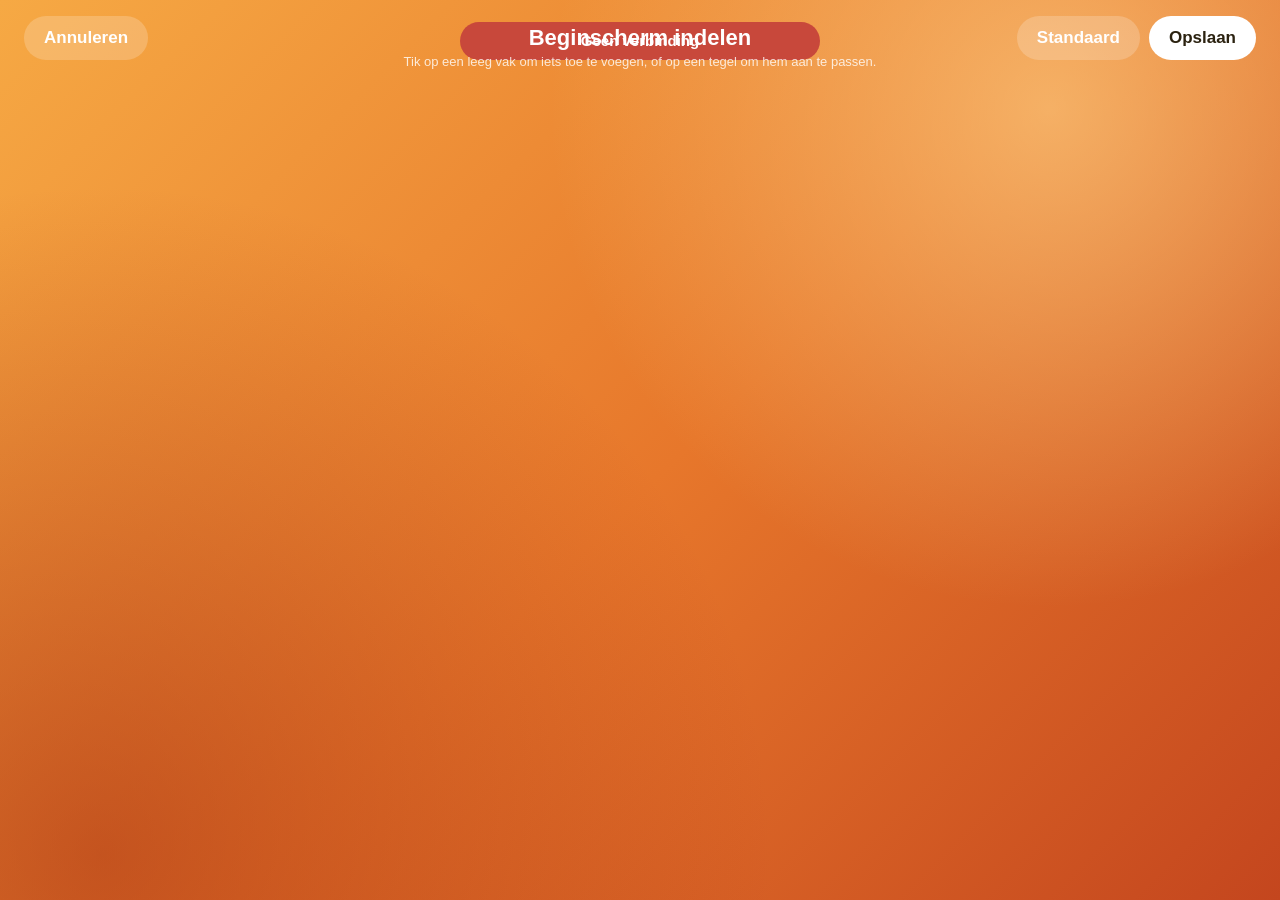
==== public/editor.html @ bef523f6 "Instelbaar beginscherm, kamerschermen, thema's en Sonos-favorieten - Beginscherm als raster van 4x3 " ====
<!DOCTYPE html>
<html lang="nl">
<head>
<meta charset="utf-8">
<title>Beginscherm indelen</title>
<meta name="viewport" content="width=device-width, initial-scale=1, maximum-scale=1, user-scalable=no">
<meta name="apple-mobile-web-app-capable" content="yes">
<meta name="apple-mobile-web-app-status-bar-style" content="black-translucent">
<link rel="apple-touch-icon" href="icon.png">
<link rel="stylesheet" href="style.css">
<style>
/* Aanvullingen voor de editor; tegels en thema's komen uit style.css. */
html, body { overflow: hidden; }
body { position: fixed; left: 0; top: 0; width: 100%; height: 100%; }
#bgimg { z-index: 0; }
.ed-top { position: absolute; left: 0; right: 0; top: 0; height: 76px; z-index: 2; }
.ed-btn { position: absolute; top: 16px; height: 44px; line-height: 44px; padding: 0 20px; border-radius: 22px; font-size: 17px; font-weight: 600; cursor: pointer; background: rgba(255,255,255,.2); color: inherit; }
.ed-btn.is-down, .ed-tool.is-down, .pk-item.is-down { opacity: .6; }
.ed-cancel { left: 24px; }
.ed-save { right: 24px; background: #fff; color: #2b2210; }
.ed-reset { right: 140px; }
.ed-title { position: absolute; left: 0; right: 0; top: 18px; text-align: center; font-size: 22px; line-height: 40px; font-weight: 600; pointer-events: none; }
.ed-hint { position: absolute; left: 0; right: 0; top: 54px; text-align: center; font-size: 13px; opacity: .8; pointer-events: none; }
#area { position: absolute; left: 0; right: 0; top: 80px; bottom: 96px; z-index: 1; }
.cell { position: absolute; border-radius: 22px; border: 2px dashed rgba(255,255,255,.4); -webkit-box-sizing: border-box; box-sizing: border-box; cursor: pointer; }
.cell:after { content: "+"; position: absolute; left: 0; right: 0; top: 50%; margin-top: -22px; text-align: center; font-size: 36px; line-height: 44px; font-weight: 200; opacity: .6; }
.cell.is-target { border-color: #fff; border-style: solid; background: rgba(255,255,255,.12); }
.cell.is-target:after { opacity: 1; }
.theme-nacht .cell, .theme-donker .cell { border-color: rgba(255,255,255,.18); }
#area .tile { cursor: pointer; }
#area .tile.is-sel { box-shadow: 0 0 0 4px #fff, 0 10px 30px rgba(0,0,0,.25) !important; }
#area .tile.is-moving { opacity: .55; }
.ed-size { position: absolute; right: 14px; bottom: 12px; font-size: 13px; font-weight: 700; opacity: .65; }
.ed-kind { position: absolute; left: 20px; bottom: 17px; font-size: 14px; opacity: .8; }
.ed-bar { position: absolute; left: 0; right: 0; bottom: 0; height: 96px; z-index: 2; text-align: center; }
.ed-tools { display: inline-block; margin-top: 20px; white-space: nowrap; }
.ed-tool { display: inline-block; height: 52px; line-height: 52px; padding: 0 18px; margin: 0 4px; border-radius: 18px; font-size: 16px; font-weight: 600; cursor: pointer; background: rgba(255,255,255,.2); }
.ed-tool.is-on { background: #fff; color: #2b2210; }
.ed-tool.is-off { opacity: .3; }
.ed-tool.danger { background: rgba(200,60,50,.85); color: #fff; }
.ed-msg { margin-top: 34px; font-size: 16px; opacity: .85; }
#picker { display: none; position: absolute; left: 0; top: 0; right: 0; bottom: 0; z-index: 5; background: rgba(8,10,16,.55); }
#picker.is-shown { display: block; }
.pk-box { position: absolute; left: 50%; top: 40px; bottom: 40px; width: 620px; margin-left: -310px; border-radius: 28px; background: #26324a; color: #f4f0e6; overflow: hidden; box-shadow: 0 20px 60px rgba(0,0,0,.4); }
.pk-head { position: absolute; left: 0; right: 0; top: 0; height: 70px; }
.pk-title { position: absolute; left: 26px; top: 20px; font-size: 22px; font-weight: 600; }
.pk-close { position: absolute; right: 18px; top: 14px; height: 42px; line-height: 42px; padding: 0 18px; border-radius: 21px; background: rgba(255,255,255,.12); font-size: 16px; font-weight: 600; cursor: pointer; }
.pk-list { position: absolute; left: 0; right: 0; top: 70px; bottom: 0; overflow-y: auto; -webkit-overflow-scrolling: touch; padding: 0 18px 18px 18px; }
.pk-group { font-size: 13px; font-weight: 700; letter-spacing: 1.2px; text-transform: uppercase; opacity: .6; margin: 18px 8px 8px 8px; }
.pk-item { position: relative; height: 56px; line-height: 56px; padding-left: 58px; margin-bottom: 6px; border-radius: 16px; background: rgba(255,255,255,.07); font-size: 17px; cursor: pointer; white-space: nowrap; overflow: hidden; text-overflow: ellipsis; }
.pk-item svg { position: absolute; left: 18px; top: 16px; width: 24px; height: 24px; }
.pk-item small { opacity: .6; margin-left: 8px; font-size: 14px; }
.pk-item.is-used { opacity: .45; }
@media (max-width: 700px) {
  .pk-box { left: 10px; right: 10px; width: auto; margin-left: 0; }
  .ed-reset { display: none; }
  .ed-title { font-size: 18px; }
  .ed-tool { padding: 0 10px; margin: 0 2px; font-size: 14px; }
}
</style>
</head>
<body class="theme-warm">
<div id="bgimg"></div>
<div class="ed-top">
  <div class="ed-btn ed-cancel" id="cancel">Annuleren</div>
  <div class="ed-title">Beginscherm indelen</div>
  <div class="ed-hint" id="hint">Tik op een leeg vak om iets toe te voegen, of op een tegel om hem aan te passen.</div>
  <div class="ed-btn ed-reset" id="reset">Standaard</div>
  <div class="ed-btn ed-save" id="save">Opslaan</div>
</div>
<div id="area"></div>
<div class="ed-bar" id="bar"></div>
<div id="picker"><div class="pk-box"><div class="pk-head"><div class="pk-title">Wat komt hier?</div><div class="pk-close" id="pk-close">Sluiten</div></div><div class="pk-list" id="pk-list"></div></div></div>
<div id="offline"></div>
<script src="editor.js"></script>
</body>
</html>
---- public/style.css ----
/* Huispaneel - voor Safari op iOS 9 (iPad mini 1, 1024x768 liggend).
   Geen CSS grid, geen custom properties, geen gap, geen backdrop-filter. */

html, body {
  margin: 0; padding: 0; width: 100%; height: 100%; overflow: hidden;
  font-family: -apple-system, "Helvetica Neue", Helvetica, Arial, sans-serif;
  -webkit-user-select: none; user-select: none; -webkit-touch-callout: none;
  -webkit-tap-highlight-color: rgba(0,0,0,0); -webkit-text-size-adjust: 100%;
}
#bgimg { display: none; position: absolute; left: 0; top: 0; right: 0; bottom: 0; background-size: cover; background-position: center; }
#bgimg:after { content: ""; position: absolute; left: 0; top: 0; right: 0; bottom: 0; background: rgba(0,0,0,.28); }

#stage { position: absolute; left: 0; top: 0; right: 0; bottom: 0; overflow: hidden; }
#track { position: absolute; left: 0; top: 0; height: 100%; -webkit-transform: translate3d(0,0,0); transform: translate3d(0,0,0); }
#track.anim { -webkit-transition: -webkit-transform .32s ease-out; transition: transform .32s ease-out; }
.face { position: relative; float: left; height: 100%; overflow: hidden; }

/* ------------------------------------------------------------- tegels */
.tile {
  position: absolute; overflow: hidden; border-radius: 26px;
  -webkit-box-sizing: border-box; box-sizing: border-box;
  -webkit-transition: background-color .18s, color .18s; transition: background-color .18s, color .18s;
}
.tile.is-down { opacity: .7; }
.tile.is-fault { opacity: .5; }
.t-icon { position: absolute; left: 20px; top: 18px; width: 38px; height: 38px; }
.t-icon svg { width: 100%; height: 100%; }
.t-state { position: absolute; right: 18px; top: 22px; font-size: 15px; font-weight: 600; }
.t-name { position: absolute; left: 20px; right: 16px; bottom: 40px; font-size: 19px; line-height: 23px; font-weight: 600; max-height: 46px; overflow: hidden; }
.t-sub { position: absolute; left: 20px; right: 16px; bottom: 17px; font-size: 14px; line-height: 19px; white-space: nowrap; overflow: hidden; text-overflow: ellipsis; }
.s-2x2 .t-icon, .s-1x2 .t-icon { left: 26px; top: 26px; width: 64px; height: 64px; }
.s-2x2 .t-name { left: 26px; bottom: 50px; font-size: 26px; line-height: 31px; max-height: 62px; }
.s-2x2 .t-sub, .s-1x2 .t-sub { left: 26px; bottom: 24px; font-size: 17px; }
.s-2x2 .t-state { right: 26px; top: 30px; font-size: 20px; }
.s-1x2 .t-name { left: 26px; bottom: 50px; font-size: 22px; line-height: 27px; max-height: 81px; }
.t-missing .t-name { opacity: .6; }

/* grote thermostaat */
.th-num { position: absolute; left: 0; right: 0; top: 18%; text-align: center; font-size: 150px; line-height: 150px; font-weight: 200; letter-spacing: -6px; }
.th-num small { font-size: 54px; letter-spacing: 0; vertical-align: top; position: relative; top: 18px; margin-left: 4px; }
.th-label { position: absolute; left: 70px; right: 70px; bottom: 44px; text-align: center; font-size: 21px; font-weight: 600; white-space: nowrap; overflow: hidden; text-overflow: ellipsis; }
.th-sub { position: absolute; left: 70px; right: 70px; bottom: 20px; text-align: center; font-size: 16px; white-space: nowrap; overflow: hidden; text-overflow: ellipsis; }
.th-btn { position: absolute; bottom: 18px; width: 56px; height: 56px; border-radius: 28px; }
.th-btn svg { position: absolute; left: 14px; top: 14px; width: 28px; height: 28px; }
.th-minus { left: 18px; } .th-plus { right: 18px; }
.th-btn.is-down { opacity: .5; }
.th-small .th-num { top: 22px; font-size: 64px; line-height: 64px; letter-spacing: -2px; }
.th-small .th-num small { font-size: 26px; top: 6px; }
.th-small .th-label { left: 18px; right: 18px; bottom: 40px; font-size: 18px; text-align: left; }
.th-small .th-sub { left: 18px; right: 18px; bottom: 17px; font-size: 14px; text-align: left; }
.s-2x1.th-small .th-num { left: 24px; right: auto; top: 50%; margin-top: -40px; font-size: 82px; line-height: 82px; }
.s-2x1.th-small .th-label, .s-2x1.th-small .th-sub { left: 52%; }

/* klok */
.clock-svg { position: absolute; left: 50%; top: 50%; }
.clock-digital { position: absolute; left: 0; right: 0; top: 50%; margin-top: -48px; text-align: center; }
.clock-digital .cd-time { font-size: 76px; line-height: 80px; font-weight: 200; letter-spacing: -2px; }
.clock-digital .cd-date { font-size: 16px; font-weight: 600; margin-top: 4px; }
.s-2x2 .clock-digital { margin-top: -90px; } .s-2x2 .clock-digital .cd-time { font-size: 150px; line-height: 150px; letter-spacing: -6px; } .s-2x2 .clock-digital .cd-date { font-size: 22px; }
.s-2x1 .clock-digital .cd-time { font-size: 96px; line-height: 96px; }

/* weer */
.wx-icon { position: absolute; left: 20px; top: 18px; width: 46px; height: 46px; }
.wx-icon svg { width: 100%; height: 100%; }
.wx-temp { position: absolute; right: 20px; top: 14px; font-size: 54px; line-height: 58px; font-weight: 200; letter-spacing: -2px; }
.wx-text { position: absolute; left: 20px; right: 16px; bottom: 40px; font-size: 18px; font-weight: 600; white-space: nowrap; overflow: hidden; text-overflow: ellipsis; }
.wx-sub { position: absolute; left: 20px; right: 16px; bottom: 17px; font-size: 14px; white-space: nowrap; overflow: hidden; text-overflow: ellipsis; }
.s-2x2 .wx-icon, .s-1x2 .wx-icon { width: 84px; height: 84px; left: 26px; top: 26px; }
.s-2x2 .wx-temp { font-size: 120px; line-height: 120px; top: 30%; left: 26px; right: auto; }
.s-1x2 .wx-temp { font-size: 76px; line-height: 80px; top: 40%; left: 22px; right: auto; }

/* nu speelt */
.np-art { position: absolute; left: 0; top: 0; right: 0; bottom: 0; background-size: cover; background-position: center; }
.np-shade { position: absolute; left: 0; right: 0; bottom: 0; height: 75%; background: -webkit-linear-gradient(top, rgba(0,0,0,0), rgba(0,0,0,.62)); background: linear-gradient(to bottom, rgba(0,0,0,0), rgba(0,0,0,.62)); }
.np-title, .np-artist { position: absolute; left: 22px; right: 92px; white-space: nowrap; overflow: hidden; text-overflow: ellipsis; color: #fff; }
.np-title { bottom: 44px; font-size: 20px; font-weight: 600; }
.np-artist { bottom: 20px; font-size: 15px; color: rgba(255,255,255,.8); }
.np-btn { position: absolute; right: 18px; bottom: 18px; width: 58px; height: 58px; border-radius: 29px; background: #fff; color: #222; }
.np-btn svg { position: absolute; left: 16px; top: 16px; width: 26px; height: 26px; }
.np-btn.is-down { opacity: .6; }
.np-noart { position: absolute; left: 22px; top: 20px; width: 40px; height: 40px; opacity: .55; color: #fff; }
.np-noart svg { width: 100%; height: 100%; }
.s-2x2 .np-title { font-size: 26px; bottom: 54px; } .s-2x2 .np-artist { font-size: 18px; bottom: 26px; }

/* ---------------------------------------------------------- kamerscherm */
.room-title { position: absolute; left: 32px; top: 26px; font-size: 34px; line-height: 40px; font-weight: 300; letter-spacing: -.5px; }
.room-count { position: absolute; left: 34px; top: 68px; font-size: 15px; font-weight: 600; opacity: .75; }
.room-tiles { position: absolute; left: 28px; right: 28px; top: 104px; bottom: 56px; overflow-x: hidden; overflow-y: auto; -webkit-overflow-scrolling: touch; }
.room-tiles .tile { position: relative; float: left; width: 18.6%; height: 156px; margin: 0 1.75% 16px 0; }
.room-tiles .tile:nth-child(5n) { margin-right: 0; }
.room-tiles .t-name { font-size: 17px; line-height: 21px; max-height: 42px; bottom: 38px; }

/* ------------------------------------------------------------- muziek */
.mu-left { position: absolute; left: 40px; top: 40px; width: 380px; bottom: 60px; }
.mu-art { position: relative; width: 380px; height: 380px; border-radius: 28px; background-size: cover; background-position: center; overflow: hidden; }
.mu-art .np-noart { left: 50%; top: 50%; width: 120px; height: 120px; margin: -60px 0 0 -60px; }
.mu-title { font-size: 28px; line-height: 33px; font-weight: 600; margin-top: 18px; white-space: nowrap; overflow: hidden; text-overflow: ellipsis; }
.mu-artist { font-size: 18px; line-height: 24px; margin-top: 4px; white-space: nowrap; overflow: hidden; text-overflow: ellipsis; }
.mu-ctrl { position: relative; height: 80px; margin-top: 16px; }
.mu-btn { position: absolute; top: 8px; width: 64px; height: 64px; border-radius: 32px; }
.mu-btn svg { position: absolute; left: 18px; top: 18px; width: 28px; height: 28px; }
.mu-prev { left: 60px; } .mu-next { right: 60px; }
.mu-play { left: 50%; margin-left: -40px; top: 0; width: 80px; height: 80px; border-radius: 40px; }
.mu-play svg { left: 24px; top: 24px; width: 32px; height: 32px; }
.mu-btn.is-disabled { opacity: .3; }
.mu-btn.is-down, .mu-mute.is-down { opacity: .6; }
.mu-vol { position: relative; height: 56px; margin-top: 6px; }
.mu-mute { position: absolute; left: 0; top: 6px; width: 44px; height: 44px; }
.mu-mute svg { position: absolute; left: 7px; top: 7px; width: 30px; height: 30px; }
.mu-vol .slider { position: absolute; left: 56px; right: 52px; top: 0; }
.mu-volnum { position: absolute; right: 0; top: 0; line-height: 56px; font-size: 18px; font-weight: 600; width: 44px; text-align: right; }
.mu-right { position: absolute; left: 460px; right: 32px; top: 36px; bottom: 56px; }
.mu-head { font-size: 30px; line-height: 36px; font-weight: 300; }
.mu-room { font-size: 14px; font-weight: 700; letter-spacing: 1.5px; text-transform: uppercase; margin-top: 2px; opacity: .8; }
.mu-favs { position: absolute; left: 0; right: 0; top: 74px; bottom: 0; overflow-x: hidden; overflow-y: auto; -webkit-overflow-scrolling: touch; }
.fav { position: relative; float: left; width: 31.5%; margin: 0 2.75% 18px 0; }
.fav:nth-child(3n) { margin-right: 0; }
.fav-art { position: relative; width: 100%; height: 150px; border-radius: 20px; background-size: cover; background-position: center; overflow: hidden; }
.fav-art .np-noart { left: 50%; top: 50%; width: 44px; height: 44px; margin: -22px 0 0 -22px; }
.fav-title { font-size: 16px; line-height: 20px; font-weight: 600; margin-top: 8px; white-space: nowrap; overflow: hidden; text-overflow: ellipsis; }
.fav-desc { font-size: 13px; line-height: 17px; white-space: nowrap; overflow: hidden; text-overflow: ellipsis; opacity: .75; }
.fav.is-down { opacity: .6; }
.fav.is-playing .fav-art { box-shadow: 0 0 0 4px #fff; }
.mu-empty { font-size: 17px; line-height: 25px; max-width: 460px; opacity: .85; }

/* --------------------------------------------------------------- klok */
.face-clock { text-align: center; }
.fc-time { margin-top: 170px; font-size: 250px; line-height: 250px; font-weight: 100; letter-spacing: -8px; }
.fc-date { font-size: 32px; margin-top: 18px; }
.fc-wx { font-size: 22px; margin-top: 12px; opacity: .65; }

/* ----------------------------------------------------- balk onderaan */
#bar { position: absolute; left: 0; right: 0; bottom: 0; height: 52px; }
#dots { position: absolute; left: 160px; right: 160px; bottom: 16px; height: 20px; text-align: center; }
.dot { display: inline-block; width: 8px; height: 8px; margin: 6px 5px; border-radius: 4px; }
.dot.is-music { width: 10px; }
.barbtn { position: absolute; bottom: 10px; width: 38px; height: 38px; border-radius: 19px; }
.barbtn svg { position: absolute; left: 9px; top: 9px; width: 20px; height: 20px; }
#edit { right: 76px; } #gear { right: 28px; }
.barbtn.is-down { opacity: .5; }

#offline {
  display: none; position: absolute; left: 50%; top: 22px; width: 360px; margin-left: -180px;
  height: 38px; line-height: 38px; border-radius: 19px; text-align: center; font-size: 15px; font-weight: 600; background: #c8483b; color: #fff;
}
#offline.is-shown { display: block; }

/* ------------------------------------------------------------- slider */
.slider { position: relative; height: 56px; }
.slider:before { content: ""; position: absolute; left: 0; right: 0; top: 23px; height: 10px; border-radius: 5px; background: rgba(255,255,255,.25); }
.slider-fill { position: absolute; left: 0; top: 23px; height: 10px; width: 0; border-radius: 5px; background: #fff; }
.slider-knob { position: absolute; top: 12px; left: 0; width: 32px; height: 32px; margin-left: -16px; border-radius: 16px; background: #fff; box-shadow: 0 2px 8px rgba(0,0,0,.35); }
.slider-big { height: 72px; margin: 18px 16px 0 16px; }
.slider-big:before, .slider-big .slider-fill { top: 22px; height: 28px; border-radius: 14px; }
.slider-big .slider-fill { background: #f6d98f; }
.slider-big .slider-knob { top: 14px; width: 44px; height: 44px; margin-left: -22px; border-radius: 22px; }

/* -------------------------------------------------------------- sheet */
#sheet { display: none; position: absolute; left: 0; top: 0; right: 0; bottom: 0; background: rgba(8,10,16,.6); }
#sheet.is-shown { display: block; }
.sheet-box {
  position: absolute; left: 50%; top: 50%; width: 520px; margin-left: -260px; margin-top: -150px; color: #f4f0e6;
  -webkit-box-sizing: border-box; box-sizing: border-box; padding: 28px 28px 24px 28px; border-radius: 30px; background: #26324a;
  box-shadow: 0 20px 60px rgba(0,0,0,.4);
}
.sheet-title { font-size: 26px; font-weight: 600; }
.sheet-value { font-size: 18px; margin-top: 6px; color: rgba(244,240,230,.7); min-height: 24px; }
.sheet-row { margin-top: 22px; overflow: hidden; }
.sheet-btn { float: left; width: 48%; height: 54px; line-height: 54px; text-align: center; border-radius: 16px; font-size: 18px; font-weight: 600; background: rgba(255,255,255,.12); }
.sheet-btn.sheet-primary { float: right; background: #f6d98f; color: #2b2210; }
.sheet-btn.is-down { opacity: .6; }
#sheet.no-slider .slider { display: none; }
.stepper { display: none; position: relative; height: 96px; margin-top: 14px; text-align: center; }
#sheet.mode-step .stepper { display: block; }
#sheet.mode-step .slider { display: none; }
.step-btn { position: absolute; left: 8px; top: 8px; width: 80px; height: 80px; line-height: 76px; border-radius: 40px; font-size: 48px; font-weight: 300; background: rgba(255,255,255,.12); }
.step-btn.step-plus { left: auto; right: 8px; }
.step-btn.is-down { opacity: .6; }
.step-val { font-size: 72px; line-height: 96px; font-weight: 200; }
.sheet-sub, .slider-ct { display: none; }
#sheet.has-ct .sheet-sub { display: block; font-size: 15px; color: rgba(244,240,230,.7); margin: 10px 0 0 0; }
#sheet.has-ct .slider-ct { display: block; }
#sheet.has-ct .sheet-box { margin-top: -200px; }
.slider-ct:before { background: #ffb35c; background: -webkit-linear-gradient(left, #ffb35c 0%, #fff1dc 55%, #cfe2ff 100%); background: linear-gradient(90deg, #ffb35c 0%, #fff1dc 55%, #cfe2ff 100%); }
.slider-ct .slider-fill { display: none; }

/* ============================================================= thema's */

/* Warm: oranje verloop met zachte lichtvlekken, matglazen tegels. */
body.theme-warm { background: #e8792c; color: #fff;
  background-image: radial-gradient(circle at 82% 12%, rgba(255,215,140,.6) 0, rgba(255,215,140,0) 38%), radial-gradient(circle at 8% 95%, rgba(160,40,15,.5) 0, rgba(160,40,15,0) 46%), linear-gradient(135deg, #f6a944 0%, #e7772b 52%, #c4461e 100%); }
.theme-warm .tile, .theme-warm .barbtn, .theme-warm .mu-btn, .theme-warm .th-btn { background-color: rgba(255,255,255,.17); box-shadow: inset 0 0 0 1px rgba(255,255,255,.26); color: #fff; }
.theme-warm .t-sub, .theme-warm .th-sub, .theme-warm .wx-sub { color: rgba(255,255,255,.78); }
.theme-warm .tile.is-on { background-color: rgba(255,248,238,.95); color: #3b2a1c; box-shadow: none; }
.theme-warm .tile.is-on .t-icon { color: #e0772c; }
.theme-warm .tile.is-on .t-sub { color: #8f6c52; }
.theme-warm .tile.k-sensor { background-color: rgba(255,255,255,.08); }
.theme-warm .tile.big-thermo { background-color: rgba(255,248,238,.95); color: #2c2119; box-shadow: none; }
.theme-warm .big-thermo .th-sub { color: #8f6c52; }
.theme-warm .big-thermo .th-btn { background: rgba(60,40,20,.08); color: #2c2119; box-shadow: none; }
.theme-warm .mu-play { background: #fff; color: #c4461e; }
.theme-warm .dot { background: rgba(255,255,255,.4); } .theme-warm .dot.is-active { background: #fff; }
.theme-warm .fav-art, .theme-warm .mu-art { background-color: rgba(255,255,255,.17); }

/* Oceaan: diepblauw met turquoise. */
body.theme-oceaan { background: #145173; color: #fff;
  background-image: radial-gradient(circle at 85% 10%, rgba(120,220,230,.45) 0, rgba(120,220,230,0) 40%), linear-gradient(135deg, #1e7f98 0%, #135174 50%, #0e2c50 100%); }
.theme-oceaan .tile, .theme-oceaan .barbtn, .theme-oceaan .mu-btn, .theme-oceaan .th-btn { background-color: rgba(255,255,255,.14); box-shadow: inset 0 0 0 1px rgba(255,255,255,.2); color: #fff; }
.theme-oceaan .t-sub, .theme-oceaan .th-sub, .theme-oceaan .wx-sub { color: rgba(255,255,255,.75); }
.theme-oceaan .tile.is-on, .theme-oceaan .tile.big-thermo { background-color: rgba(240,250,252,.95); color: #10324a; box-shadow: none; }
.theme-oceaan .tile.is-on .t-icon { color: #1f8db8; }
.theme-oceaan .tile.is-on .t-sub, .theme-oceaan .big-thermo .th-sub { color: #4d7287; }
.theme-oceaan .big-thermo .th-btn { background: rgba(16,50,74,.08); color: #10324a; box-shadow: none; }
.theme-oceaan .mu-play { background: #fff; color: #135174; }
.theme-oceaan .dot { background: rgba(255,255,255,.35); } .theme-oceaan .dot.is-active { background: #fff; }
.theme-oceaan .fav-art, .theme-oceaan .mu-art { background-color: rgba(255,255,255,.14); }

/* Donker: de oorspronkelijke stijl. */
body.theme-donker { background: #17233a; color: #f4f0e6; background-image: linear-gradient(135deg, #17233a 0%, #1c3a44 100%); }
.theme-donker .tile, .theme-donker .barbtn, .theme-donker .mu-btn, .theme-donker .th-btn { background-color: rgba(255,255,255,.09); color: #f4f0e6; }
.theme-donker .t-sub, .theme-donker .th-sub, .theme-donker .wx-sub { color: rgba(244,240,230,.65); }
.theme-donker .tile.is-on { background-color: #f6d98f; color: #2b2210; }
.theme-donker .tile.is-on .t-sub { color: #6b5a33; }
.theme-donker .tile.k-switch.is-on, .theme-donker .tile.k-outlet.is-on, .theme-donker .tile.k-tv.is-on, .theme-donker .tile.k-fan.is-on { background-color: #a9e3cc; color: #10301f; }
.theme-donker .tile.k-scene.is-on { background-color: #e3c8f0; color: #2e1838; }
.theme-donker .tile.big-thermo { background-color: rgba(255,255,255,.12); }
.theme-donker .mu-play { background: #f4f0e6; color: #17233a; }
.theme-donker .dot { background: rgba(255,255,255,.28); } .theme-donker .dot.is-active { background: #f4f0e6; }
.theme-donker .fav-art, .theme-donker .mu-art { background-color: rgba(255,255,255,.09); }

/* Nacht: bijna zwart en gedimd, prettig in een donkere kamer. */
body.theme-nacht { background: #06070a; color: #b7a58b; }
.theme-nacht .tile, .theme-nacht .barbtn, .theme-nacht .mu-btn, .theme-nacht .th-btn { background-color: rgba(255,255,255,.05); color: #b7a58b; }
.theme-nacht .t-sub, .theme-nacht .th-sub, .theme-nacht .wx-sub { color: rgba(183,165,139,.6); }
.theme-nacht .tile.is-on { background-color: rgba(214,150,70,.72); color: #160f06; }
.theme-nacht .tile.is-on .t-sub { color: rgba(22,15,6,.65); }
.theme-nacht .tile.big-thermo { background-color: rgba(255,255,255,.07); }
.theme-nacht .mu-play { background: #b7a58b; color: #06070a; }
.theme-nacht .dot { background: rgba(183,165,139,.25); } .theme-nacht .dot.is-active { background: #b7a58b; }
.theme-nacht .slider-knob, .theme-nacht .slider-fill { background: #b7a58b; }
.theme-nacht .np-btn { background: #b7a58b; }
.theme-nacht .fav-art, .theme-nacht .mu-art { background-color: rgba(255,255,255,.05); }

/* Eigen foto als achtergrond. */
body.theme-eigen { background: #222; color: #fff; }
.theme-eigen #bgimg { display: block; }
.theme-eigen .tile, .theme-eigen .barbtn, .theme-eigen .mu-btn, .theme-eigen .th-btn { background-color: rgba(18,18,22,.42); box-shadow: inset 0 0 0 1px rgba(255,255,255,.18); color: #fff; }
.theme-eigen .t-sub, .theme-eigen .th-sub, .theme-eigen .wx-sub { color: rgba(255,255,255,.75); }
.theme-eigen .tile.is-on, .theme-eigen .tile.big-thermo { background-color: rgba(255,255,255,.93); color: #1d1d22; box-shadow: none; }
.theme-eigen .tile.is-on .t-sub, .theme-eigen .big-thermo .th-sub { color: #66666f; }
.theme-eigen .big-thermo .th-btn { background: rgba(0,0,0,.07); color: #1d1d22; box-shadow: none; }
.theme-eigen .mu-play { background: #fff; color: #1d1d22; }
.theme-eigen .dot { background: rgba(255,255,255,.4); } .theme-eigen .dot.is-active { background: #fff; }
.theme-eigen .fav-art, .theme-eigen .mu-art { background-color: rgba(18,18,22,.42); }
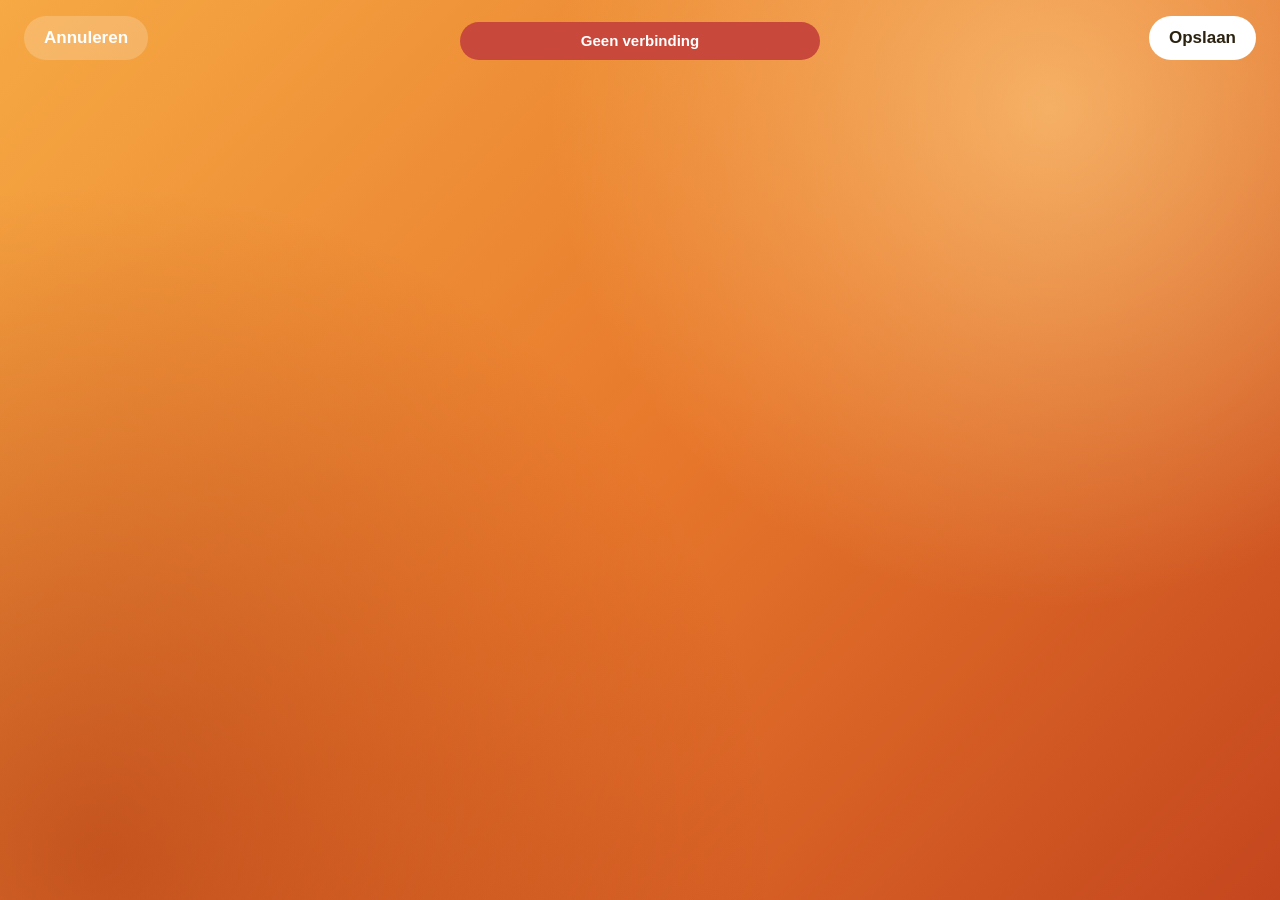
==== commit 0c2a274a: "Eigen schermen, kamerknoppen, lampgroepen en alle formaten - Kamerschermen en klokscherm vervangen d" ====
--- a/public/editor.html
+++ b/public/editor.html
@@ -12,33 +12,59 @@
 /* Aanvullingen voor de editor; tegels en thema's komen uit style.css. */
 html, body { overflow: hidden; }
 body { position: fixed; left: 0; top: 0; width: 100%; height: 100%; }
-#bgimg { z-index: 0; }
 .ed-top { position: absolute; left: 0; right: 0; top: 0; height: 76px; z-index: 2; }
 .ed-btn { position: absolute; top: 16px; height: 44px; line-height: 44px; padding: 0 20px; border-radius: 22px; font-size: 17px; font-weight: 600; cursor: pointer; background: rgba(255,255,255,.2); color: inherit; }
 .ed-btn.is-down, .ed-tool.is-down, .pk-item.is-down { opacity: .6; }
 .ed-cancel { left: 24px; }
 .ed-save { right: 24px; background: #fff; color: #2b2210; }
-.ed-reset { right: 140px; }
+.ed-tabs { position: absolute; left: 170px; right: 150px; top: 16px; height: 44px; text-align: center; white-space: nowrap; overflow-x: auto; overflow-y: hidden; -webkit-overflow-scrolling: touch; }
+.ed-tab { display: inline-block; height: 44px; line-height: 44px; padding: 0 16px; margin: 0 3px; border-radius: 22px; font-size: 16px; font-weight: 600; cursor: pointer; opacity: .75; }
+.ed-tab.is-on { opacity: 1; background: rgba(255,255,255,.22); }
+.ed-tab.ed-add { opacity: .9; border: 2px dashed rgba(255,255,255,.45); line-height: 40px; }
+body.theme-zand .ed-tab.is-on { background: rgba(45,38,29,.1); }
+body.theme-zand .ed-tab.ed-add { border-color: rgba(45,38,29,.3); }
+.pk-back { display: none; position: absolute; left: 14px; top: 14px; height: 42px; line-height: 42px; padding: 0 16px; border-radius: 21px; background: rgba(255,255,255,.12); font-size: 16px; font-weight: 600; cursor: pointer; }
+.pk-box.is-sub .pk-back { display: block; }
+.pk-box.is-sub .pk-title { left: 130px; }
+.pk-cat { position: relative; height: 72px; line-height: 72px; padding-left: 66px; margin-bottom: 8px; border-radius: 18px; background: rgba(255,255,255,.08); font-size: 19px; font-weight: 600; cursor: pointer; }
+.pk-cat svg { position: absolute; left: 20px; top: 22px; width: 28px; height: 28px; }
+.pk-cat small { font-size: 14px; font-weight: 400; opacity: .6; margin-left: 10px; }
+.pk-cat:after { content: "›"; position: absolute; right: 22px; top: 0; font-size: 30px; opacity: .5; }
+.pk-cat.is-down { opacity: .6; }
 .ed-title { position: absolute; left: 0; right: 0; top: 18px; text-align: center; font-size: 22px; line-height: 40px; font-weight: 600; pointer-events: none; }
 .ed-hint { position: absolute; left: 0; right: 0; top: 54px; text-align: center; font-size: 13px; opacity: .8; pointer-events: none; }
-#area { position: absolute; left: 0; right: 0; top: 80px; bottom: 96px; z-index: 1; }
+#area { position: absolute; left: 0; right: 0; top: 76px; bottom: 96px; z-index: 1; }
 .cell { position: absolute; border-radius: 22px; border: 2px dashed rgba(255,255,255,.4); -webkit-box-sizing: border-box; box-sizing: border-box; cursor: pointer; }
 .cell:after { content: "+"; position: absolute; left: 0; right: 0; top: 50%; margin-top: -22px; text-align: center; font-size: 36px; line-height: 44px; font-weight: 200; opacity: .6; }
 .cell.is-target { border-color: #fff; border-style: solid; background: rgba(255,255,255,.12); }
 .cell.is-target:after { opacity: 1; }
-.theme-nacht .cell, .theme-donker .cell { border-color: rgba(255,255,255,.18); }
+body.theme-zand .cell { border-color: rgba(45,38,29,.28); color: #2d261d; }
+body.theme-zand .cell.is-target { border-color: #2d261d; background: rgba(45,38,29,.06); }
+body.theme-zand .ed-btn, body.theme-zand .ed-tool:not(.is-on):not(.danger) { background: rgba(45,38,29,.08); }
+body.theme-zand .ed-tool.is-on, body.theme-zand .ed-save { background: #2d261d; color: #fff; }
+body.mode-dark.theme-zand .ed-btn, body.mode-dark.theme-zand .ed-tool:not(.is-on):not(.danger) { background: rgba(255,255,255,.12); }
+body.mode-dark.theme-zand .ed-tool.is-on, body.mode-dark.theme-zand .ed-save { background: #e9dcc6; color: #2a2218; }
+body.mode-dark.theme-zand .cell { border-color: rgba(255,255,255,.3); color: #ece6dc; }
 #area .tile { cursor: pointer; }
 #area .tile.is-sel { box-shadow: 0 0 0 4px #fff, 0 10px 30px rgba(0,0,0,.25) !important; }
 #area .tile.is-moving { opacity: .55; }
 .ed-size { position: absolute; right: 14px; bottom: 12px; font-size: 13px; font-weight: 700; opacity: .65; }
+.s-1xh .ed-kind, .s-2xh .ed-kind { display: none; }
+.s-1xh .ed-size, .s-2xh .ed-size { top: 50%; bottom: auto; margin-top: -9px; line-height: 18px; }
+.s-1xh .t-name, .s-2xh .t-name { right: 44px; margin-top: -11px; }
+body.theme-zand #area .tile.is-sel { box-shadow: 0 0 0 4px #2d261d, 0 10px 30px rgba(0,0,0,.15) !important; }
+.cell.is-half { border-radius: 60px; }
+.cell.is-half:after { font-size: 26px; line-height: 30px; margin-top: -15px; }
 .ed-kind { position: absolute; left: 20px; bottom: 17px; font-size: 14px; opacity: .8; }
-.ed-bar { position: absolute; left: 0; right: 0; bottom: 0; height: 96px; z-index: 2; text-align: center; }
+#bar.ed-bar { position: absolute; left: 0; right: 0; bottom: 0; height: 96px; z-index: 2; text-align: center; }
 .ed-tools { display: inline-block; margin-top: 20px; white-space: nowrap; }
 .ed-tool { display: inline-block; height: 52px; line-height: 52px; padding: 0 18px; margin: 0 4px; border-radius: 18px; font-size: 16px; font-weight: 600; cursor: pointer; background: rgba(255,255,255,.2); }
 .ed-tool.is-on { background: #fff; color: #2b2210; }
 .ed-tool.is-off { opacity: .3; }
 .ed-tool.danger { background: rgba(200,60,50,.85); color: #fff; }
 .ed-msg { margin-top: 34px; font-size: 16px; opacity: .85; }
+.ed-msg-small { margin-top: 6px; font-size: 13px; opacity: .7; }
+.ed-tools + .ed-msg-small { margin-top: 4px; }
 #picker { display: none; position: absolute; left: 0; top: 0; right: 0; bottom: 0; z-index: 5; background: rgba(8,10,16,.55); }
 #picker.is-shown { display: block; }
 .pk-box { position: absolute; left: 50%; top: 40px; bottom: 40px; width: 620px; margin-left: -310px; border-radius: 28px; background: #26324a; color: #f4f0e6; overflow: hidden; box-shadow: 0 20px 60px rgba(0,0,0,.4); }
@@ -53,24 +79,22 @@
 .pk-item.is-used { opacity: .45; }
 @media (max-width: 700px) {
   .pk-box { left: 10px; right: 10px; width: auto; margin-left: 0; }
-  .ed-reset { display: none; }
-  .ed-title { font-size: 18px; }
+  .ed-tabs { left: 120px; right: 110px; }
+  .ed-tab { padding: 0 10px; font-size: 14px; }
   .ed-tool { padding: 0 10px; margin: 0 2px; font-size: 14px; }
 }
 </style>
 </head>
 <body class="theme-warm">
-<div id="bgimg"></div>
+<script>/* Laatst gebruikte thema meteen zetten, zodat er bij laden geen ander thema doorheen flitst. */try{var c=window.localStorage.getItem("hp-theme");if(c){document.body.className=c;}}catch(e){}</script>
 <div class="ed-top">
   <div class="ed-btn ed-cancel" id="cancel">Annuleren</div>
-  <div class="ed-title">Beginscherm indelen</div>
-  <div class="ed-hint" id="hint">Tik op een leeg vak om iets toe te voegen, of op een tegel om hem aan te passen.</div>
-  <div class="ed-btn ed-reset" id="reset">Standaard</div>
+  <div class="ed-tabs" id="tabs"></div>
   <div class="ed-btn ed-save" id="save">Opslaan</div>
 </div>
 <div id="area"></div>
 <div class="ed-bar" id="bar"></div>
-<div id="picker"><div class="pk-box"><div class="pk-head"><div class="pk-title">Wat komt hier?</div><div class="pk-close" id="pk-close">Sluiten</div></div><div class="pk-list" id="pk-list"></div></div></div>
+<div id="picker"><div class="pk-box" id="pk-box"><div class="pk-head"><div class="pk-back" id="pk-back">‹ Terug</div><div class="pk-title" id="pk-title">Wat komt hier?</div><div class="pk-close" id="pk-close">Sluiten</div></div><div class="pk-list" id="pk-list"></div></div></div>
 <div id="offline"></div>
 <script src="editor.js"></script>
 </body>
--- a/public/style.css
+++ b/public/style.css
@@ -7,8 +7,6 @@
   -webkit-user-select: none; user-select: none; -webkit-touch-callout: none;
   -webkit-tap-highlight-color: rgba(0,0,0,0); -webkit-text-size-adjust: 100%;
 }
-#bgimg { display: none; position: absolute; left: 0; top: 0; right: 0; bottom: 0; background-size: cover; background-position: center; }
-#bgimg:after { content: ""; position: absolute; left: 0; top: 0; right: 0; bottom: 0; background: rgba(0,0,0,.28); }
 
 #stage { position: absolute; left: 0; top: 0; right: 0; bottom: 0; overflow: hidden; }
 #track { position: absolute; left: 0; top: 0; height: 100%; -webkit-transform: translate3d(0,0,0); transform: translate3d(0,0,0); }
@@ -44,12 +42,24 @@
 .th-btn svg { position: absolute; left: 14px; top: 14px; width: 28px; height: 28px; }
 .th-minus { left: 18px; } .th-plus { right: 18px; }
 .th-btn.is-down { opacity: .5; }
-.th-small .th-num { top: 22px; font-size: 64px; line-height: 64px; letter-spacing: -2px; }
-.th-small .th-num small { font-size: 26px; top: 6px; }
-.th-small .th-label { left: 18px; right: 18px; bottom: 40px; font-size: 18px; text-align: left; }
-.th-small .th-sub { left: 18px; right: 18px; bottom: 17px; font-size: 14px; text-align: left; }
-.s-2x1.th-small .th-num { left: 24px; right: auto; top: 50%; margin-top: -40px; font-size: 82px; line-height: 82px; }
-.s-2x1.th-small .th-label, .s-2x1.th-small .th-sub { left: 52%; }
+/* Thermostaat per formaat: altijd het doel groot, met - en +. */
+.th-12 .th-num { top: 20%; font-size: 92px; line-height: 92px; letter-spacing: -3px; }
+.th-12 .th-num small { font-size: 34px; top: 10px; }
+.th-12 .th-label { left: 14px; right: 14px; bottom: 100px; }
+.th-12 .th-sub { left: 14px; right: 14px; bottom: 78px; }
+.th-12 .th-minus { left: 16px; } .th-12 .th-plus { right: 16px; }
+.th-21 .th-num { left: 26px; right: auto; top: 50%; margin-top: -58px; font-size: 104px; line-height: 104px; letter-spacing: -4px; text-align: left; }
+.th-21 .th-num small { font-size: 38px; top: 12px; }
+.th-21 .th-label { left: 56%; right: 18px; top: 30px; bottom: auto; text-align: left; }
+.th-21 .th-sub { left: 56%; right: 18px; top: 58px; bottom: auto; text-align: left; }
+.th-21 .th-minus { left: auto; right: 90px; } .th-21 .th-plus { right: 20px; }
+.th-11 .th-num { top: 14px; font-size: 64px; line-height: 64px; letter-spacing: -2px; }
+.th-11 .th-num small { font-size: 26px; top: 6px; }
+.th-11 .th-btn { bottom: 14px; width: 48px; height: 48px; border-radius: 24px; }
+.th-11 .th-btn svg { left: 12px; top: 12px; width: 24px; height: 24px; }
+.th-11 .th-minus { left: 14px; } .th-11 .th-plus { right: 14px; }
+.th-11 .th-label { left: 64px; right: 64px; bottom: 36px; font-size: 15px; }
+.th-11 .th-sub { left: 64px; right: 64px; bottom: 16px; font-size: 13px; }
 
 /* klok */
 .clock-svg { position: absolute; left: 50%; top: 50%; }
@@ -60,7 +70,7 @@
 .s-2x1 .clock-digital .cd-time { font-size: 96px; line-height: 96px; }
 
 /* weer */
-.wx-icon { position: absolute; left: 20px; top: 18px; width: 46px; height: 46px; }
+.wx-icon { position: absolute; left: 18px; top: 16px; width: 72px; height: 72px; }
 .wx-icon svg { width: 100%; height: 100%; }
 .wx-temp { position: absolute; right: 20px; top: 14px; font-size: 54px; line-height: 58px; font-weight: 200; letter-spacing: -2px; }
 .wx-text { position: absolute; left: 20px; right: 16px; bottom: 40px; font-size: 18px; font-weight: 600; white-space: nowrap; overflow: hidden; text-overflow: ellipsis; }
@@ -81,13 +91,33 @@
 .np-noart { position: absolute; left: 22px; top: 20px; width: 40px; height: 40px; opacity: .55; color: #fff; }
 .np-noart svg { width: 100%; height: 100%; }
 .s-2x2 .np-title { font-size: 26px; bottom: 54px; } .s-2x2 .np-artist { font-size: 18px; bottom: 26px; }
+/* Smalle formaten: knop rechtsboven, zodat de titel de hele breedte heeft. */
+.s-1x1 .np-btn, .s-1x2 .np-btn { top: 16px; bottom: auto; width: 52px; height: 52px; border-radius: 26px; }
+.s-1x1 .np-btn svg, .s-1x2 .np-btn svg { left: 13px; top: 13px; }
+.s-1x1 .np-title, .s-1x1 .np-artist, .s-1x2 .np-title, .s-1x2 .np-artist { right: 18px; left: 18px; }
+.s-1x2 .np-title { white-space: normal; max-height: 52px; line-height: 26px; bottom: 46px; }
 
 /* ---------------------------------------------------------- kamerscherm */
 .room-title { position: absolute; left: 32px; top: 26px; font-size: 34px; line-height: 40px; font-weight: 300; letter-spacing: -.5px; }
 .room-count { position: absolute; left: 34px; top: 68px; font-size: 15px; font-weight: 600; opacity: .75; }
 .room-tiles { position: absolute; left: 28px; right: 28px; top: 104px; bottom: 56px; overflow-x: hidden; overflow-y: auto; -webkit-overflow-scrolling: touch; }
 .room-tiles .tile { position: relative; float: left; width: 18.6%; height: 156px; margin: 0 1.75% 16px 0; }
-.room-tiles .tile:nth-child(5n) { margin-right: 0; }
+.room-tiles .tile.endrow { margin-right: 0; }
+.room-tiles .rowbreak { clear: both; height: 0; }
+.room-tiles .tile.s-1xh { height: 70px; }
+
+/* --------------------------------- scènes: pilvorm, halve hoogte, kleur van het thema */
+.k-scene.s-1xh, .k-scene.s-2xh { border-radius: 60px; }
+.s-1xh, .s-2xh { border-radius: 20px; }
+.s-1xh .t-icon, .s-2xh .t-icon { left: 22px; top: 50%; margin-top: -15px; width: 30px; height: 30px; }
+.s-1xh .t-name, .s-2xh .t-name { left: 66px; right: 22px; top: 50%; bottom: auto; margin-top: -21px; font-size: 17px; line-height: 22px; max-height: 22px; white-space: nowrap; text-overflow: ellipsis; }
+.s-1xh .t-sub, .s-2xh .t-sub { left: 66px; right: 22px; top: 50%; bottom: auto; margin-top: 2px; font-size: 13px; line-height: 18px; }
+.s-1xh .t-state, .s-2xh .t-state { display: none; }
+/* Op een kamerscherm staat de kamer al bovenaan: bij scènes alleen de naam. Lampen houden hun stand eronder. */
+.room-tiles .k-scene.s-1xh .t-name { top: 50%; bottom: auto; margin-top: -11px; font-size: 17px; line-height: 22px; max-height: 22px; }
+.room-tiles .k-scene.s-1xh .t-sub { display: none; }
+.room-tiles .s-1xh .t-name { margin-top: -20px; }
+.room-tiles .s-1xh .t-sub { margin-top: 1px; }
 .room-tiles .t-name { font-size: 17px; line-height: 21px; max-height: 42px; bottom: 38px; }
 
 /* ------------------------------------------------------------- muziek */
@@ -107,7 +137,10 @@
 .mu-vol { position: relative; height: 56px; margin-top: 6px; }
 .mu-mute { position: absolute; left: 0; top: 6px; width: 44px; height: 44px; }
 .mu-mute svg { position: absolute; left: 7px; top: 7px; width: 30px; height: 30px; }
-.mu-vol .slider { position: absolute; left: 56px; right: 52px; top: 0; }
+.mu-vol .slider { position: absolute; left: 112px; right: 108px; top: 0; }
+.mu-vol .mu-btn { position: absolute; top: 4px; width: 48px; height: 48px; border-radius: 24px; }
+.mu-vol .mu-btn svg { position: absolute; left: 12px; top: 12px; width: 24px; height: 24px; }
+.mu-vol .mu-vdown { left: 54px; } .mu-vol .mu-vup { right: 54px; }
 .mu-volnum { position: absolute; right: 0; top: 0; line-height: 56px; font-size: 18px; font-weight: 600; width: 44px; text-align: right; }
 .mu-right { position: absolute; left: 460px; right: 32px; top: 36px; bottom: 56px; }
 .mu-head { font-size: 30px; line-height: 36px; font-weight: 300; }
@@ -156,7 +189,7 @@
 .slider-big .slider-knob { top: 14px; width: 44px; height: 44px; margin-left: -22px; border-radius: 22px; }
 
 /* -------------------------------------------------------------- sheet */
-#sheet { display: none; position: absolute; left: 0; top: 0; right: 0; bottom: 0; background: rgba(8,10,16,.6); }
+#sheet { z-index: 60; display: none; position: absolute; left: 0; top: 0; right: 0; bottom: 0; background: rgba(8,10,16,.6); }
 #sheet.is-shown { display: block; }
 .sheet-box {
   position: absolute; left: 50%; top: 50%; width: 520px; margin-left: -260px; margin-top: -150px; color: #f4f0e6;
@@ -184,6 +217,47 @@
 .slider-ct:before { background: #ffb35c; background: -webkit-linear-gradient(left, #ffb35c 0%, #fff1dc 55%, #cfe2ff 100%); background: linear-gradient(90deg, #ffb35c 0%, #fff1dc 55%, #cfe2ff 100%); }
 .slider-ct .slider-fill { display: none; }
 
+
+/* ---------------------------------------------------------- apple tv */
+.face-atv .tv-left { position: absolute; left: 40px; top: 40px; width: 270px; }
+.face-atv .tv-art { width: 270px; height: 270px; }
+.face-atv .tv-art .np-noart { left: 50%; top: 50%; width: 96px; height: 96px; margin: -48px 0 0 -48px; }
+.tv-title { font-size: 24px; line-height: 29px; font-weight: 600; margin-top: 18px; white-space: nowrap; overflow: hidden; text-overflow: ellipsis; }
+.tv-sub { font-size: 16px; line-height: 21px; margin-top: 4px; opacity: .75; white-space: nowrap; overflow: hidden; text-overflow: ellipsis; min-height: 21px; }
+.tv-power { position: relative; height: 64px; margin-top: 22px; }
+.face-atv .tv-pbtn { left: 0; top: 0; width: 64px; height: 64px; border-radius: 32px; }
+.tv-pbtn svg { position: absolute; left: 18px; top: 18px; width: 28px; height: 28px; }
+.tv-plabel { position: absolute; left: 80px; top: 0; line-height: 64px; font-size: 17px; font-weight: 600; }
+.face-atv .tv-mid { position: absolute; left: 340px; top: 40px; width: 360px; }
+.face-atv .tv-pad { position: relative; width: 340px; height: 340px; margin: 0 10px; border-radius: 170px; }
+.tv-k { position: absolute; width: 110px; height: 110px; }
+.tv-k svg { position: absolute; left: 33px; top: 33px; width: 44px; height: 44px; }
+.tv-k.is-down { opacity: .45; }
+.tv-kup { left: 115px; top: 0; }
+.tv-kdown { left: 115px; top: 230px; -webkit-transform: rotate(180deg); transform: rotate(180deg); }
+.tv-kleft { left: 0; top: 115px; -webkit-transform: rotate(-90deg); transform: rotate(-90deg); }
+.tv-kright { left: 230px; top: 115px; -webkit-transform: rotate(90deg); transform: rotate(90deg); }
+.face-atv .tv-ok { left: 105px; top: 105px; width: 130px; height: 130px; border-radius: 65px; line-height: 130px; text-align: center; font-size: 22px; font-weight: 600; letter-spacing: 1px; }
+.tv-row { position: relative; height: 64px; margin-top: 22px; }
+.face-atv .tv-b { top: 0; height: 64px; border-radius: 32px; }
+.tv-b svg { position: absolute; top: 19px; width: 26px; height: 26px; }
+.face-atv .tv-wide { width: 165px; } .tv-wide svg { left: 26px; }
+.tv-wide span { position: absolute; left: 62px; top: 0; line-height: 64px; font-size: 17px; font-weight: 600; }
+.face-atv .tv-back { left: 10px; } .face-atv .tv-home { left: 185px; }
+.face-atv .tv-voldn, .face-atv .tv-pp, .face-atv .tv-volup { width: 100px; } .tv-voldn svg, .tv-pp svg, .tv-volup svg { left: 37px; }
+.face-atv .tv-voldn { left: 10px; } .face-atv .tv-pp { left: 130px; } .face-atv .tv-volup { left: 250px; }
+.face-atv .tv-col { position: absolute; left: 740px; right: 32px; top: 36px; bottom: 56px; }
+.tv-apps { position: absolute; left: 0; right: 0; top: 74px; bottom: 0; overflow-x: hidden; overflow-y: auto; -webkit-overflow-scrolling: touch; }
+.face-atv .tv-app { position: relative; height: 56px; margin-bottom: 10px; border-radius: 16px; }
+.tv-app span { position: absolute; left: 10px; top: 10px; width: 36px; height: 36px; border-radius: 18px; line-height: 36px; text-align: center; font-size: 16px; font-weight: 700; background: rgba(255,255,255,.18); }
+.tv-app.is-on span { background: rgba(0,0,0,.08); }
+.tv-app b { position: absolute; left: 58px; right: 12px; top: 0; line-height: 56px; font-size: 16px; font-weight: 600; white-space: nowrap; overflow: hidden; text-overflow: ellipsis; }
+.tv-off { display: none; position: absolute; left: 0; top: 0; right: 0; bottom: 52px; background: rgba(0,0,0,.35); }
+.face-atv.is-offline .tv-off { display: block; }
+.tv-offbox { position: absolute; left: 50%; top: 40%; width: 460px; margin-left: -230px; padding: 24px 28px; border-radius: 26px; background: rgba(20,22,28,.92); color: #f4f0e6; text-align: center; }
+.tv-offtitle { font-size: 22px; font-weight: 600; }
+.tv-offtext { font-size: 15px; line-height: 21px; margin-top: 8px; opacity: .75; }
+
 /* ============================================================= thema's */
 
 /* Warm: oranje verloop met zachte lichtvlekken, matglazen tegels. */
@@ -215,40 +289,114 @@
 .theme-oceaan .dot { background: rgba(255,255,255,.35); } .theme-oceaan .dot.is-active { background: #fff; }
 .theme-oceaan .fav-art, .theme-oceaan .mu-art { background-color: rgba(255,255,255,.14); }
 
-/* Donker: de oorspronkelijke stijl. */
-body.theme-donker { background: #17233a; color: #f4f0e6; background-image: linear-gradient(135deg, #17233a 0%, #1c3a44 100%); }
-.theme-donker .tile, .theme-donker .barbtn, .theme-donker .mu-btn, .theme-donker .th-btn { background-color: rgba(255,255,255,.09); color: #f4f0e6; }
-.theme-donker .t-sub, .theme-donker .th-sub, .theme-donker .wx-sub { color: rgba(244,240,230,.65); }
-.theme-donker .tile.is-on { background-color: #f6d98f; color: #2b2210; }
-.theme-donker .tile.is-on .t-sub { color: #6b5a33; }
-.theme-donker .tile.k-switch.is-on, .theme-donker .tile.k-outlet.is-on, .theme-donker .tile.k-tv.is-on, .theme-donker .tile.k-fan.is-on { background-color: #a9e3cc; color: #10301f; }
-.theme-donker .tile.k-scene.is-on { background-color: #e3c8f0; color: #2e1838; }
-.theme-donker .tile.big-thermo { background-color: rgba(255,255,255,.12); }
-.theme-donker .mu-play { background: #f4f0e6; color: #17233a; }
-.theme-donker .dot { background: rgba(255,255,255,.28); } .theme-donker .dot.is-active { background: #f4f0e6; }
-.theme-donker .fav-art, .theme-donker .mu-art { background-color: rgba(255,255,255,.09); }
-
-/* Nacht: bijna zwart en gedimd, prettig in een donkere kamer. */
-body.theme-nacht { background: #06070a; color: #b7a58b; }
-.theme-nacht .tile, .theme-nacht .barbtn, .theme-nacht .mu-btn, .theme-nacht .th-btn { background-color: rgba(255,255,255,.05); color: #b7a58b; }
-.theme-nacht .t-sub, .theme-nacht .th-sub, .theme-nacht .wx-sub { color: rgba(183,165,139,.6); }
-.theme-nacht .tile.is-on { background-color: rgba(214,150,70,.72); color: #160f06; }
-.theme-nacht .tile.is-on .t-sub { color: rgba(22,15,6,.65); }
-.theme-nacht .tile.big-thermo { background-color: rgba(255,255,255,.07); }
-.theme-nacht .mu-play { background: #b7a58b; color: #06070a; }
-.theme-nacht .dot { background: rgba(183,165,139,.25); } .theme-nacht .dot.is-active { background: #b7a58b; }
-.theme-nacht .slider-knob, .theme-nacht .slider-fill { background: #b7a58b; }
-.theme-nacht .np-btn { background: #b7a58b; }
-.theme-nacht .fav-art, .theme-nacht .mu-art { background-color: rgba(255,255,255,.05); }
-
-/* Eigen foto als achtergrond. */
-body.theme-eigen { background: #222; color: #fff; }
-.theme-eigen #bgimg { display: block; }
-.theme-eigen .tile, .theme-eigen .barbtn, .theme-eigen .mu-btn, .theme-eigen .th-btn { background-color: rgba(18,18,22,.42); box-shadow: inset 0 0 0 1px rgba(255,255,255,.18); color: #fff; }
-.theme-eigen .t-sub, .theme-eigen .th-sub, .theme-eigen .wx-sub { color: rgba(255,255,255,.75); }
-.theme-eigen .tile.is-on, .theme-eigen .tile.big-thermo { background-color: rgba(255,255,255,.93); color: #1d1d22; box-shadow: none; }
-.theme-eigen .tile.is-on .t-sub, .theme-eigen .big-thermo .th-sub { color: #66666f; }
-.theme-eigen .big-thermo .th-btn { background: rgba(0,0,0,.07); color: #1d1d22; box-shadow: none; }
-.theme-eigen .mu-play { background: #fff; color: #1d1d22; }
-.theme-eigen .dot { background: rgba(255,255,255,.4); } .theme-eigen .dot.is-active { background: #fff; }
-.theme-eigen .fav-art, .theme-eigen .mu-art { background-color: rgba(18,18,22,.42); }
+/* Bos: saliegroen naar bosgroen. */
+body.theme-bos { background: #3f7350; color: #fff;
+  background-image: radial-gradient(circle at 82% 12%, rgba(214,236,182,.45) 0, rgba(214,236,182,0) 40%), linear-gradient(135deg, #7aa475 0%, #3f7350 52%, #22493a 100%); }
+.theme-bos .tile, .theme-bos .barbtn, .theme-bos .mu-btn, .theme-bos .th-btn { background-color: rgba(255,255,255,.16); box-shadow: inset 0 0 0 1px rgba(255,255,255,.24); color: #fff; }
+.theme-bos .t-sub, .theme-bos .th-sub, .theme-bos .wx-sub { color: rgba(255,255,255,.76); }
+.theme-bos .tile.is-on, .theme-bos .tile.big-thermo { background-color: rgba(246,250,240,.95); color: #1f3a26; box-shadow: none; }
+.theme-bos .tile.is-on .t-icon { color: #3f8a4e; }
+.theme-bos .tile.is-on .t-sub, .theme-bos .big-thermo .th-sub { color: #5d7a62; }
+.theme-bos .big-thermo .th-btn { background: rgba(31,58,38,.08); color: #1f3a26; box-shadow: none; }
+.theme-bos .mu-play { background: #fff; color: #2f6040; }
+.theme-bos .dot { background: rgba(255,255,255,.38); } .theme-bos .dot.is-active { background: #fff; }
+.theme-bos .fav-art, .theme-bos .mu-art { background-color: rgba(255,255,255,.16); }
+
+/* Zand: licht en rustig, crème met donkere letters. */
+body.theme-zand { background: #ece3d4; color: #2d261d;
+  background-image: radial-gradient(circle at 85% 8%, rgba(255,255,255,.7) 0, rgba(255,255,255,0) 42%), linear-gradient(135deg, #f6f1e8 0%, #ece3d4 55%, #dcd0bb 100%); }
+.theme-zand .tile, .theme-zand .mu-btn, .theme-zand .th-btn { background-color: rgba(255,255,255,.42); box-shadow: inset 0 0 0 1px rgba(80,60,30,.08); color: #2d261d; }
+.theme-zand .barbtn { background-color: rgba(45,38,29,.08); color: #2d261d; }
+.theme-zand .t-icon { color: rgba(45,38,29,.55); }
+.theme-zand .t-sub, .theme-zand .th-sub, .theme-zand .wx-sub { color: rgba(45,38,29,.6); }
+.theme-zand .tile.is-on, .theme-zand .tile.big-thermo { background-color: #fff; color: #2d261d; box-shadow: 0 2px 12px rgba(80,55,20,.12); }
+.theme-zand .tile.is-on .t-icon { color: #c98a2e; }
+.theme-zand .tile.is-on .t-sub, .theme-zand .big-thermo .th-sub { color: #8a7a62; }
+.theme-zand .big-thermo .th-btn { background: rgba(45,38,29,.07); color: #2d261d; box-shadow: none; }
+.theme-zand .mu-play { background: #2d261d; color: #fff; }
+.theme-zand .dot { background: rgba(45,38,29,.22); } .theme-zand .dot.is-active { background: #2d261d; }
+.theme-zand .fav-art, .theme-zand .mu-art { background-color: rgba(255,255,255,.42); }
+.theme-zand .face .slider:before { background: rgba(45,38,29,.15); }
+.theme-zand .face .slider-fill { background: #2d261d; }
+.theme-zand .tv-app span { background: rgba(45,38,29,.08); }
+.mode-dark.theme-zand .tv-app span { background: rgba(255,255,255,.12); }
+.theme-zand .fav-art .np-noart, .theme-zand .mu-art .np-noart { color: #2d261d; opacity: .22; }
+.mode-dark.theme-zand .fav-art .np-noart, .mode-dark.theme-zand .mu-art .np-noart { color: #fff; opacity: .55; }
+
+/* ======================================================= donkere weergave
+   Los van het thema: elk thema heeft een donkere variant. */
+body.mode-dark.theme-warm { background: #26150d; color: #f6eadc;
+  background-image: radial-gradient(circle at 82% 12%, rgba(232,121,44,.26) 0, rgba(232,121,44,0) 42%), linear-gradient(135deg, #3a2214 0%, #26150d 55%, #160c07 100%); }
+.mode-dark.theme-warm .tile, .mode-dark.theme-warm .barbtn, .mode-dark.theme-warm .mu-btn, .mode-dark.theme-warm .th-btn { background-color: rgba(255,255,255,.08); box-shadow: inset 0 0 0 1px rgba(255,255,255,.1); color: #f6eadc; }
+.mode-dark.theme-warm .t-sub, .mode-dark.theme-warm .th-sub, .mode-dark.theme-warm .wx-sub { color: rgba(246,234,220,.62); }
+.mode-dark.theme-warm .tile.is-on { background-color: #f3c58e; color: #2e1b0b; box-shadow: none; }
+.mode-dark.theme-warm .tile.is-on .t-icon { color: #b8551a; }
+.mode-dark.theme-warm .tile.is-on .t-sub { color: #7a5330; }
+.mode-dark.theme-warm .tile.big-thermo { background-color: rgba(255,255,255,.1); color: #f6eadc; }
+.mode-dark.theme-warm .big-thermo .th-sub { color: rgba(246,234,220,.62); }
+.mode-dark.theme-warm .big-thermo .th-btn { background: rgba(255,255,255,.1); color: #f6eadc; }
+.mode-dark.theme-warm .mu-play { background: #f3c58e; color: #2e1b0b; }
+.mode-dark.theme-warm .dot { background: rgba(246,234,220,.22); } .mode-dark.theme-warm .dot.is-active { background: #f3c58e; }
+.mode-dark.theme-warm .fav-art, .mode-dark.theme-warm .mu-art { background-color: rgba(255,255,255,.08); }
+
+body.mode-dark.theme-oceaan { background: #0a1c2b; color: #e6f3f7;
+  background-image: radial-gradient(circle at 85% 10%, rgba(60,170,190,.22) 0, rgba(60,170,190,0) 42%), linear-gradient(135deg, #0f3242 0%, #0a1c2b 55%, #050d17 100%); }
+.mode-dark.theme-oceaan .tile, .mode-dark.theme-oceaan .barbtn, .mode-dark.theme-oceaan .mu-btn, .mode-dark.theme-oceaan .th-btn { background-color: rgba(255,255,255,.08); box-shadow: inset 0 0 0 1px rgba(255,255,255,.1); color: #e6f3f7; }
+.mode-dark.theme-oceaan .t-sub, .mode-dark.theme-oceaan .th-sub, .mode-dark.theme-oceaan .wx-sub { color: rgba(230,243,247,.6); }
+.mode-dark.theme-oceaan .tile.is-on { background-color: #a9dcea; color: #0b2536; box-shadow: none; }
+.mode-dark.theme-oceaan .tile.is-on .t-icon { color: #1d6f92; }
+.mode-dark.theme-oceaan .tile.is-on .t-sub { color: #3f6577; }
+.mode-dark.theme-oceaan .tile.big-thermo { background-color: rgba(255,255,255,.1); color: #e6f3f7; }
+.mode-dark.theme-oceaan .big-thermo .th-sub { color: rgba(230,243,247,.6); }
+.mode-dark.theme-oceaan .big-thermo .th-btn { background: rgba(255,255,255,.1); color: #e6f3f7; }
+.mode-dark.theme-oceaan .mu-play { background: #a9dcea; color: #0b2536; }
+.mode-dark.theme-oceaan .dot { background: rgba(230,243,247,.22); } .mode-dark.theme-oceaan .dot.is-active { background: #a9dcea; }
+.mode-dark.theme-oceaan .fav-art, .mode-dark.theme-oceaan .mu-art { background-color: rgba(255,255,255,.08); }
+
+body.mode-dark.theme-bos { background: #10201a; color: #e8f2e4;
+  background-image: radial-gradient(circle at 82% 12%, rgba(90,150,100,.22) 0, rgba(90,150,100,0) 42%), linear-gradient(135deg, #1d3426 0%, #10201a 55%, #07100c 100%); }
+.mode-dark.theme-bos .tile, .mode-dark.theme-bos .barbtn, .mode-dark.theme-bos .mu-btn, .mode-dark.theme-bos .th-btn { background-color: rgba(255,255,255,.08); box-shadow: inset 0 0 0 1px rgba(255,255,255,.1); color: #e8f2e4; }
+.mode-dark.theme-bos .t-sub, .mode-dark.theme-bos .th-sub, .mode-dark.theme-bos .wx-sub { color: rgba(232,242,228,.6); }
+.mode-dark.theme-bos .tile.is-on { background-color: #bfe0b4; color: #13281a; box-shadow: none; }
+.mode-dark.theme-bos .tile.is-on .t-icon { color: #3a7a47; }
+.mode-dark.theme-bos .tile.is-on .t-sub { color: #4f6e55; }
+.mode-dark.theme-bos .tile.big-thermo { background-color: rgba(255,255,255,.1); color: #e8f2e4; }
+.mode-dark.theme-bos .big-thermo .th-sub { color: rgba(232,242,228,.6); }
+.mode-dark.theme-bos .big-thermo .th-btn { background: rgba(255,255,255,.1); color: #e8f2e4; }
+.mode-dark.theme-bos .mu-play { background: #bfe0b4; color: #13281a; }
+.mode-dark.theme-bos .dot { background: rgba(232,242,228,.22); } .mode-dark.theme-bos .dot.is-active { background: #bfe0b4; }
+.mode-dark.theme-bos .fav-art, .mode-dark.theme-bos .mu-art { background-color: rgba(255,255,255,.08); }
+
+body.mode-dark.theme-zand { background: #1a1917; color: #ece6dc;
+  background-image: radial-gradient(circle at 85% 8%, rgba(255,240,215,.08) 0, rgba(255,240,215,0) 42%), linear-gradient(135deg, #282622 0%, #1a1917 55%, #0e0d0c 100%); }
+.mode-dark.theme-zand .tile, .mode-dark.theme-zand .barbtn, .mode-dark.theme-zand .mu-btn, .mode-dark.theme-zand .th-btn { background-color: rgba(255,255,255,.07); box-shadow: inset 0 0 0 1px rgba(255,255,255,.08); color: #ece6dc; }
+.mode-dark.theme-zand .t-icon { color: rgba(236,230,220,.7); }
+.mode-dark.theme-zand .t-sub, .mode-dark.theme-zand .th-sub, .mode-dark.theme-zand .wx-sub { color: rgba(236,230,220,.55); }
+.mode-dark.theme-zand .tile.is-on { background-color: #e9dcc6; color: #2a2218; box-shadow: none; }
+.mode-dark.theme-zand .tile.is-on .t-icon { color: #b07a26; }
+.mode-dark.theme-zand .tile.is-on .t-sub { color: #7a6a52; }
+.mode-dark.theme-zand .tile.big-thermo { background-color: rgba(255,255,255,.09); color: #ece6dc; box-shadow: none; }
+.mode-dark.theme-zand .big-thermo .th-sub { color: rgba(236,230,220,.55); }
+.mode-dark.theme-zand .big-thermo .th-btn { background: rgba(255,255,255,.1); color: #ece6dc; }
+.mode-dark.theme-zand .mu-play { background: #e9dcc6; color: #2a2218; }
+.mode-dark.theme-zand .dot { background: rgba(236,230,220,.2); } .mode-dark.theme-zand .dot.is-active { background: #e9dcc6; }
+.mode-dark.theme-zand .fav-art, .mode-dark.theme-zand .mu-art { background-color: rgba(255,255,255,.07); }
+.mode-dark.theme-zand .face .slider:before { background: rgba(255,255,255,.18); }
+.mode-dark.theme-zand .face .slider-fill { background: #e9dcc6; }
+
+/* ------------------------------------------------------- kamer-overlay */
+.room-ov { position: absolute; left: 0; top: 0; right: 0; bottom: 0; z-index: 40; background: rgba(6,8,12,.55); opacity: 0; -webkit-transition: opacity .18s; transition: opacity .18s; }
+.room-ov.is-open { opacity: 1; }
+.rv-card { position: absolute; left: 28px; right: 28px; top: 28px; bottom: 28px; z-index: 41; border-radius: 30px; overflow: hidden;
+  background: inherit; box-shadow: 0 20px 60px rgba(0,0,0,.45); opacity: 0; -webkit-transform: translateY(24px); transform: translateY(24px);
+  -webkit-transition: opacity .18s, -webkit-transform .22s; transition: opacity .18s, transform .22s; }
+.rv-card.is-open { opacity: 1; -webkit-transform: none; transform: none; }
+.rv-card .room-tiles { top: 104px; bottom: 20px; left: 28px; right: 28px; }
+.rv-card .room-tiles .tile { width: 23.5%; margin-right: 2%; height: 180px; }
+.rv-card .room-tiles .tile.endrow { margin-right: 0; }
+.rv-card .room-tiles .tile.s-1xh { height: 76px; }
+.rv-close { position: absolute; right: 22px; top: 22px; width: 52px; height: 52px; border-radius: 26px; background: rgba(255,255,255,.18); }
+.rv-close svg { position: absolute; left: 14px; top: 14px; width: 24px; height: 24px; }
+.theme-zand .rv-close { background: rgba(45,38,29,.08); }
+.mode-dark .rv-close { background: rgba(255,255,255,.12); }
+.page-empty { position: absolute; left: 0; right: 0; top: 45%; text-align: center; font-size: 18px; opacity: .7; }
